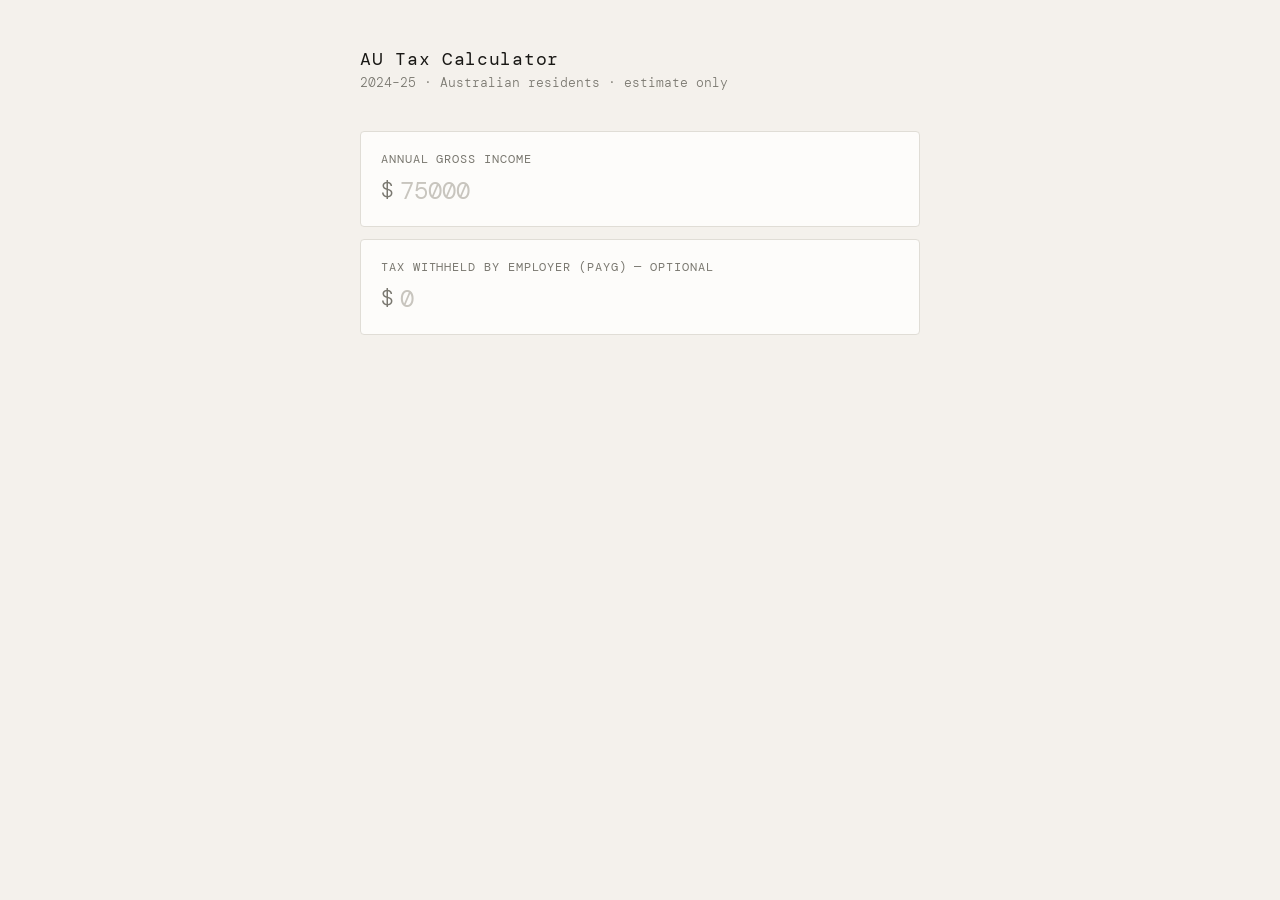
==== index.html @ da4c1fa9 "Split monolithic HTML into index.html, styles.css, and calculator.js Co-Authored-By: Claude Sonnet 4" ====
<!DOCTYPE html>
<html lang="en">
<head>
  <meta charset="UTF-8">
  <meta name="viewport" content="width=device-width, initial-scale=1.0">
  <title>AU Tax Calculator 2024–25</title>
  <link rel="preconnect" href="https://fonts.googleapis.com">
  <link href="https://fonts.googleapis.com/css2?family=DM+Mono:wght@300;400;500&family=DM+Sans:wght@300;400;500&display=swap" rel="stylesheet">
  <link rel="stylesheet" href="styles.css">
</head>
<body>
<div class="wrap">

  <header>
    <h1>AU Tax Calculator</h1>
    <p>2024–25 · Australian residents · estimate only</p>
  </header>

  <div class="card">
    <label>Annual gross income</label>
    <div class="input-row">
      <span class="dollar">$</span>
      <input type="number" id="income" placeholder="75000" min="0" max="9999999" step="1000" autofocus />
    </div>
  </div>

  <div class="card">
    <label>Tax withheld by employer (PAYG) — optional</label>
    <div class="input-row">
      <span class="dollar">$</span>
      <input type="number" id="withheld" placeholder="0" min="0" max="9999999" step="100" />
    </div>
  </div>

  <div id="results">

    <div class="metrics">
      <div class="metric">
        <div class="metric-label">Income tax</div>
        <div class="metric-value" id="tax-out">—</div>
      </div>
      <div class="metric">
        <div class="metric-label">Medicare levy</div>
        <div class="metric-value" id="medicare-out">—</div>
      </div>
      <div class="metric">
        <div class="metric-label">Total tax</div>
        <div class="metric-value" id="total-out">—</div>
      </div>
      <div class="metric">
        <div class="metric-label">Effective rate</div>
        <div class="metric-value" id="rate-out">—</div>
      </div>
    </div>

    <div class="refund-card" id="refund-card">
      <div class="refund-label" id="refund-label">Take-home pay</div>
      <div class="refund-value" id="refund-value">—</div>
      <div class="refund-note" id="refund-note">Add PAYG withheld above to see refund or bill estimate.</div>
    </div>

    <div class="breakdown">
      <div class="breakdown-title">Bracket breakdown</div>
      <div id="bracket-breakdown"></div>
    </div>

    <footer>
      Includes LITO offset. Excludes deductions, HECS/HELP, super, private health loading, and other offsets.<br>
      Use the ATO's myTax or a registered tax agent for your actual return.
    </footer>

  </div>
</div>

<script src="calculator.js"></script>
</body>
</html>
---- styles.css ----
*, *::before, *::after { box-sizing: border-box; margin: 0; padding: 0; }

:root {
  --bg: #F4F1EC;
  --surface: #FDFCFA;
  --border: #E0DDD6;
  --text: #1A1916;
  --muted: #7A7870;
  --accent: #2D6A4F;
  --accent-light: #D8EFE3;
  --danger: #9B2226;
  --danger-light: #FBEAEA;
  --mono: 'DM Mono', monospace;
  --sans: 'DM Sans', sans-serif;
}

body {
  font-family: var(--sans);
  background: var(--bg);
  color: var(--text);
  min-height: 100vh;
  display: flex;
  align-items: flex-start;
  justify-content: center;
  padding: 3rem 1rem 5rem;
}

.wrap {
  width: 100%;
  max-width: 560px;
}

header {
  margin-bottom: 2.5rem;
}

header h1 {
  font-family: var(--mono);
  font-size: 1.1rem;
  font-weight: 400;
  letter-spacing: 0.04em;
  color: var(--text);
  margin-bottom: 4px;
}

header p {
  font-size: 0.8rem;
  color: var(--muted);
  font-family: var(--mono);
  font-weight: 300;
}

.card {
  background: var(--surface);
  border: 1px solid var(--border);
  border-radius: 4px;
  padding: 1.25rem;
  margin-bottom: 0.75rem;
}

label {
  display: block;
  font-size: 0.72rem;
  font-family: var(--mono);
  font-weight: 400;
  color: var(--muted);
  text-transform: uppercase;
  letter-spacing: 0.08em;
  margin-bottom: 0.5rem;
}

.input-row {
  display: flex;
  align-items: center;
  gap: 6px;
}

.dollar {
  font-family: var(--mono);
  font-size: 1.3rem;
  font-weight: 300;
  color: var(--muted);
  line-height: 1;
}

input[type=number] {
  flex: 1;
  border: none;
  outline: none;
  background: transparent;
  font-family: var(--mono);
  font-size: 1.5rem;
  font-weight: 400;
  color: var(--text);
  -moz-appearance: textfield;
}
input[type=number]::-webkit-inner-spin-button,
input[type=number]::-webkit-outer-spin-button { -webkit-appearance: none; }

input[type=number]::placeholder { color: #C8C5BE; }

#results { display: none; margin-top: 1.5rem; }

.metrics {
  display: grid;
  grid-template-columns: 1fr 1fr;
  gap: 0.75rem;
  margin-bottom: 0.75rem;
}

.metric {
  background: var(--surface);
  border: 1px solid var(--border);
  border-radius: 4px;
  padding: 1rem 1.1rem;
}

.metric-label {
  font-size: 0.7rem;
  font-family: var(--mono);
  color: var(--muted);
  text-transform: uppercase;
  letter-spacing: 0.06em;
  margin-bottom: 6px;
}

.metric-value {
  font-family: var(--mono);
  font-size: 1.35rem;
  font-weight: 400;
  color: var(--text);
}

.refund-card {
  border-radius: 4px;
  padding: 1.25rem;
  margin-bottom: 0.75rem;
  border: 1px solid var(--border);
  background: var(--surface);
  transition: background 0.2s, border-color 0.2s;
}

.refund-card.positive {
  background: var(--accent-light);
  border-color: #A8D5C0;
}

.refund-card.negative {
  background: var(--danger-light);
  border-color: #EFC4C4;
}

.refund-label {
  font-size: 0.7rem;
  font-family: var(--mono);
  text-transform: uppercase;
  letter-spacing: 0.06em;
  margin-bottom: 4px;
  color: var(--muted);
}

.refund-card.positive .refund-label { color: var(--accent); }
.refund-card.negative .refund-label { color: var(--danger); }

.refund-value {
  font-family: var(--mono);
  font-size: 2rem;
  font-weight: 400;
  color: var(--text);
}

.refund-card.positive .refund-value { color: var(--accent); }
.refund-card.negative .refund-value { color: var(--danger); }

.refund-note {
  font-size: 0.78rem;
  color: var(--muted);
  margin-top: 6px;
}

.breakdown {
  background: var(--surface);
  border: 1px solid var(--border);
  border-radius: 4px;
  padding: 1rem 1.1rem;
  margin-bottom: 0.75rem;
}

.breakdown-title {
  font-size: 0.7rem;
  font-family: var(--mono);
  color: var(--muted);
  text-transform: uppercase;
  letter-spacing: 0.06em;
  margin-bottom: 0.75rem;
}

.bracket-row {
  display: flex;
  justify-content: space-between;
  align-items: center;
  padding: 6px 0;
  border-bottom: 1px solid var(--border);
  font-size: 0.82rem;
}

.bracket-row:last-child { border-bottom: none; }

.bracket-range { color: var(--muted); font-family: var(--mono); font-size: 0.78rem; }
.bracket-tax { font-family: var(--mono); font-weight: 500; }

.bar-wrap {
  height: 3px;
  background: var(--border);
  border-radius: 2px;
  margin-top: 3px;
  width: 100%;
}
.bar-fill {
  height: 100%;
  background: var(--accent);
  border-radius: 2px;
  transition: width 0.4s ease;
}

footer {
  font-size: 0.72rem;
  color: var(--muted);
  line-height: 1.6;
  margin-top: 1rem;
  font-family: var(--mono);
  font-weight: 300;
}

@media (max-width: 480px) {
  .metrics { grid-template-columns: 1fr 1fr; }
  .metric-value { font-size: 1.1rem; }
}
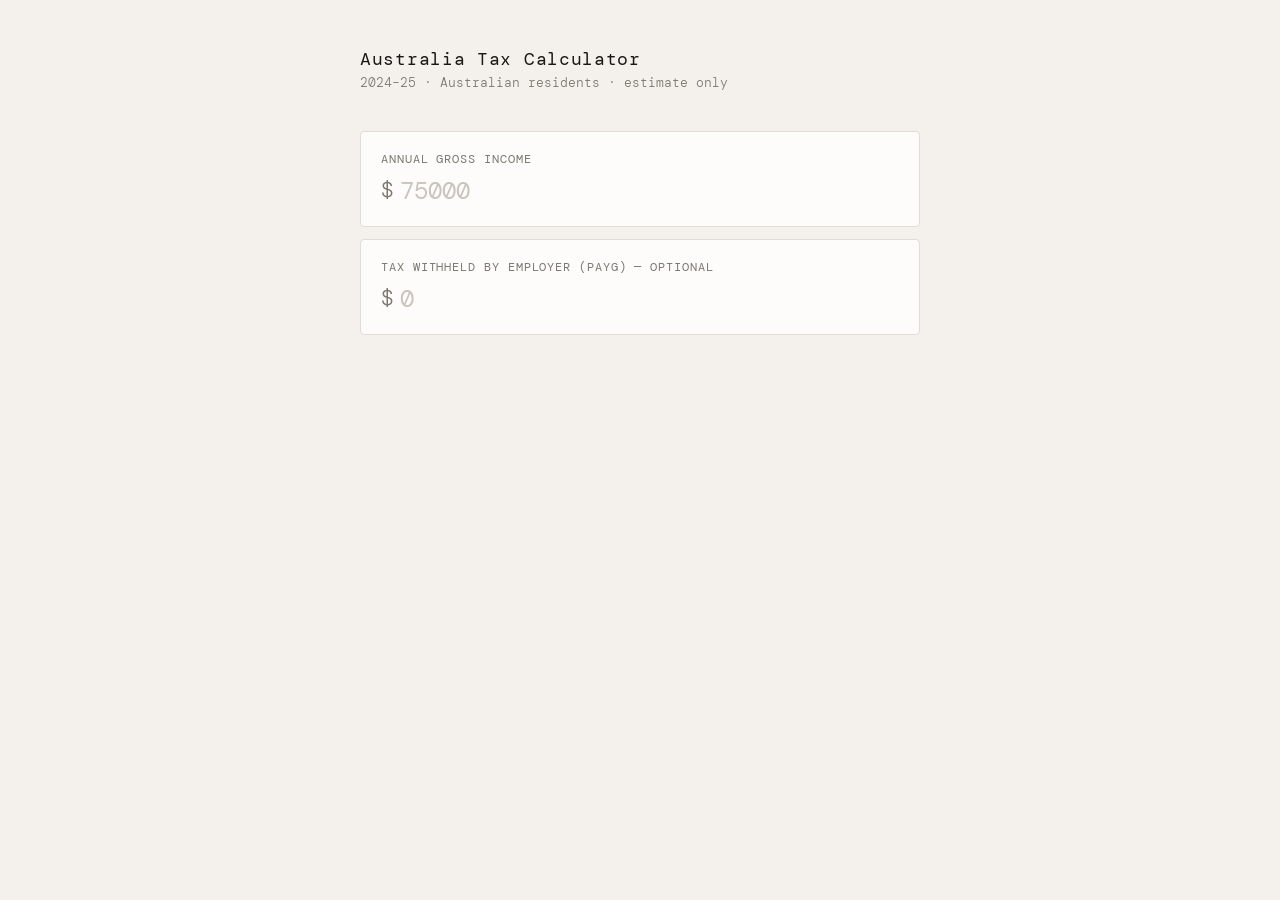
==== commit eebc5e92: "Rename AU to Australia Tax Calculator Co-Authored-By: Claude Sonnet 4.6 <noreply@anthropic.com>" ====
--- a/index.html
+++ b/index.html
@@ -3,7 +3,7 @@
 <head>
   <meta charset="UTF-8">
   <meta name="viewport" content="width=device-width, initial-scale=1.0">
-  <title>AU Tax Calculator 2024–25</title>
+  <title>Australia Tax Calculator 2024–25</title>
   <link rel="preconnect" href="https://fonts.googleapis.com">
   <link href="https://fonts.googleapis.com/css2?family=DM+Mono:wght@300;400;500&family=DM+Sans:wght@300;400;500&display=swap" rel="stylesheet">
   <link rel="stylesheet" href="styles.css">
@@ -12,7 +12,7 @@
 <div class="wrap">
 
   <header>
-    <h1>AU Tax Calculator</h1>
+    <h1>Australia Tax Calculator</h1>
     <p>2024–25 · Australian residents · estimate only</p>
   </header>
 
